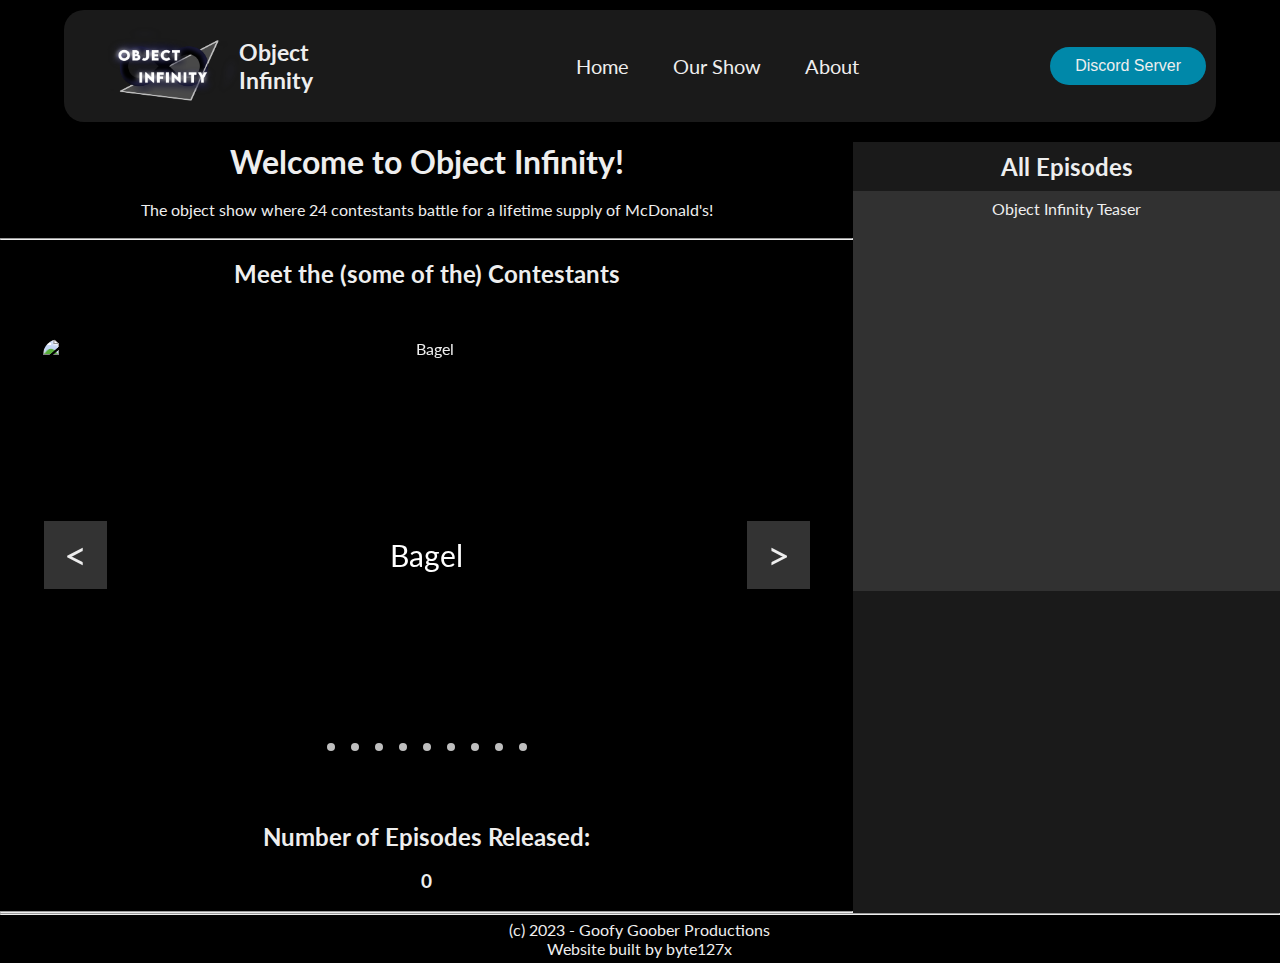
==== index.html @ 9f931501 "Add files via upload" ====
<!DOCTYPE html>
<html>
<head>
	<meta charset="utf-8">
	<meta name="viewport" content="width=device-width, initial-scale=1">
	<link rel="stylesheet" type="text/css" href="style.css">
	<title>Object Infinity</title>
</head>
<body>
	<header>
		<div id="headimg">
			<img src="header.png" alt='Object Infinity' onclick='window.location.href = window.location.href'>
			<h4>Object Infinity</h4>
		</div>
		<nav>
			<ul class='nav-links'>
				<li><a href=''>Home</a></li>
				<li><a href='show.html'>Our Show</a></li>
				<li><a href='about.html'>About</a></li>
			</ul>
		</nav>
		<button><a class='cta' href='https://discord.gg/JDAFrXkn5'>Discord Server</a></button>
	</header>
	<main>
		<h1>Welcome to Object Infinity!</h1><br>
		<p>The object show where 24 contestants battle for a lifetime supply of McDonald's!</p><br>
		<hr><br>
		<h2>Meet the (some of the) Contestants</h2><br>
		<section class="img-container">
			<div class="slider-wrapper">
				<div class="slider">
					<div class="image">
						<img src="assets/Bagel.png" alt='Bagel' id='slide-1'>
						<span>Bagel</span>
					</div>
					<div class="image">
						<img src="assets/Bushy.png" alt='Bushy' id='slide-2'>
						<span>Bushy</span>
					</div>
					<div class="image">
						<img src="assets/Chair.png" alt='Chair' id='slide-3'>
						<span>Chair</span>
					</div>
					<div class="image">
						<img src="assets/Fishing Rod.png" alt='Fishing Rod' id='slide-4'>
						<span>Fishing Rod</span>
					</div>
					<div class="image">
						<img src="assets/Flamey.png" alt='Flamey' id='slide-5'>
						<span>Flamey</span>
					</div>
					<div class="image">
						<img src="assets/Flashlight.png" alt='Flashlight' id='slide-6'>
						<span>Flashlight</span>
					</div>
					<div class="image">
						<img src="assets/iPad.png" alt='iPad' id='slide-7'>
						<span>iPad</span>
					</div>
					<div class="image">
						<img src="assets/Steak.png" alt='Steak' id='slide-8'>
						<span>Steak</span>
					</div>
					<div class="image">
						<img src="assets/Water.png" alt='Water Bottle' id='slide-9'>
						<span>Water Bottle</span>
					</div>
				</div>
				<div class="slider-nav">
					<a href="#slide-1" onclick='setSlideNum(1)'></a>
					<a href="#slide-2" onclick='setSlideNum(2)'></a>
					<a href="#slide-3" onclick='setSlideNum(3)'></a>
					<a href="#slide-4" onclick='setSlideNum(4)'></a>
					<a href="#slide-5" onclick='setSlideNum(5)'></a>
					<a href="#slide-6" onclick='setSlideNum(6)'></a>
					<a href="#slide-7" onclick='setSlideNum(7)'></a>
					<a href="#slide-8" onclick='setSlideNum(8)'></a>
					<a href="#slide-9" onclick='setSlideNum(9)'></a>
				</div>
				<div class="slider-buttons">
					<a id='back' href='#slide-1' onclick='prevSlide()'><</a>
					<a id='next' href='#slide-2' onclick='nextSlide()'>></a>
				</div>
			</div>
		</section><br>
		<h2>Number of Episodes Released:</h2><br>
		<h3>0</h3><br>
		<hr>
	</main>
	<aside>
		<h2>All Episodes</h2>
		<div class="episode">
			<p>Object Infinity Teaser</p>
			<iframe width="1" height="1" src="https://www.youtube-nocookie.com/embed/I56_nE1WWLE" title="YouTube video player" frameborder="0" allow="accelerometer; autoplay; clipboard-write; picture-in-picture; web-share" allowfullscreen></iframe>
		</div>
	</aside>
	<footer>
		<hr>
		<p class='foot-text'>(c) 2023 - Goofy Goober Productions<br>Website built by <a href="https://byte127x.github.io">byte127x</a></p>
	</footer>
</body>
</html>
<script type="text/javascript">
	var slider_number = 1
	function nextSlide() {
		if (slider_number >= 9) {
			return
		}
		slider_number++
		document.getElementById('next').href = `#slide-${slider_number}`
		document.getElementById('back').href = `#slide-${slider_number-1}`
	}

	function prevSlide() {
		if (slider_number <= 1) {
			return
		}
		slider_number--
		document.getElementById('next').href = `#slide-${slider_number+1}`
		document.getElementById('back').href = `#slide-${slider_number}`
	}

	function setSlideNum(num) {
		slider_number = num
	}
</script>
---- style.css ----
@import url('https://fonts.googleapis.com/css2?family=Lato&display=swap');

* {
	margin: 0;
	padding: 0;
	box-sizing: border-box;
}

body {
	background: #000;
	color: #eee;
	font-family: 'Lato', sans-serif;
	font-weight: 400;

	display: grid;
	grid-template-columns: 2fr 1fr;
	grid-template-areas:
		'head head'
		'body side'
		'foot foot';
}

li, a {
	font-size: 16px;
	color: #eee;
	text-decoration: none;
}

header {
	background-color: rgba(255, 255, 255, 0.1);
	display: flex;
	justify-content: space-between;
	align-items: center;
	margin: 10px 5%;
	padding: 10px;
	grid-area: head;
	border-radius: 20px;
	margin-bottom: 20px;
}

button {
	padding: 10px 25px;
	background-color: rgba(0, 136, 169, 1);
	border: none;
	border-radius: 50px;
	cursor: pointer;
	transition: all 300ms ease;
}

button:hover {
	background-color: rgba(0, 136, 169, 0.8);
}

main {
	text-align: center;
	grid-area: body;
}

aside {
	text-align: center;
	grid-area: side;
	background-color: rgba(255, 255, 255, 0.1);
}

aside > h2 {
	margin: 10px;
}

iframe {
	width: 100%;
	height: 100%;
}

table, th, td {
	border: 1px solid;
	padding: 5px;
	position: relative;
}

td > img {
	width: 90px;
	position: absolute;
	top: 50%;
	left: 50%;
	transform: translateX(-50%) translateY(-50%);
}

.hasimg-td {
	padding: 40px;
}

.episode {
	height: 400px;
	background-color: rgba(255, 255, 255, 0.1);
}

.episode > p {
	padding: 8px;
	font-size: 16px;
}

.nav-links {
	list-style: none;
}

.nav-links > li {
	display: inline-block;
	padding: 0 20px;
}

.nav-links > li > a {
	font-size: 20px;
	transition: all 300ms ease;
}

.nav-links > li > a:hover {
	color: #0088a9;
}

#headimg {
	cursor: pointer;
	display: flex;
	align-items: center;
	justify-content: center;
}

#headimg > img, #headimg > h4 {
	width: 165px;
	display: inline-block;
}

#headimg > h4 {
	font-size: 1.45rem;
	width: 145px;
}

footer {
	grid-area: foot;
}

.foot-text {
	text-align: center;
	margin: 5px;
}

@media (max-width: 720px) {
	body {
		grid-template-areas:
			'head head'
			'body body'
			'side side'
			'foot foot';
	}

	aside {
		background: #000;
	}
}





.img-container {
	padding: 2rem;
}

.slider-wrapper {
	position: relative;
	max-width: 48rem;
	margin: 0 auto;
}

.slider {
	border-radius: 1rem;
	display: flex;
	aspect-ratio: 16/9;
	overflow-x: hidden;
	scroll-snap-type: x mandatory;
	scroll-behavior: smooth;
	box-shadow: 0 1.5rem 3rem -0.75rem rgba(0, 0, 0, 0.25);
}

.slider > .image {
	position: relative;
	display: flex;
	flex: 1 0 100%;
	scroll-snap-align: start;
	width: 100%;
}

.slider > .image > span {
	color: white;
	position: absolute;
	background-color: rgba(0, 0, 0, 0.2);
	top: 50%;
	left: 50%;
	transform: translateX(-50%) translateY(-50%);
	padding: 10px;
	font-size: 30px;
}

.slider > .image > img {
	object-fit: contain;
	aspect-ratio: 16/9;
}

.slider-nav {
	display: flex;
	column-gap: 1rem;
	position: absolute;
	bottom: 1.25rem;
	left: 50%;
	transform: translateX(-50%);
	z-index: 2;
}

.slider-nav > a {
	width: 0.5rem;
	height: 0.5rem;
	border-radius: 50%;
	background-color: #fff;
	opacity: 0.75;
	transition: opacity ease 250ms;
}

.slider-buttons > a {
	font-size: 40px;
	padding: 10px 20px;
	background-color: rgba(255, 255, 255, 0.2);
}

.slider-nav > a:hover {
	opacity: 100%;
}

.slider-text-overlay > h3 {
	font-size: 30px;
	background-color: rgba(0, 0, 0, 0.2);
	padding: 10px;
	border-radius: 10px;
	color: #fff;
}

.slider-text-overlay {
	background-color: red;
	width: 48r;
}

.slider-buttons, .slider-text-overlay-container {
	display: flex;
	position: absolute;
	left: 50%;
	bottom: 50%;
	transform: translateX(-50%) translateY(50%);
	column-gap: 40rem;
}
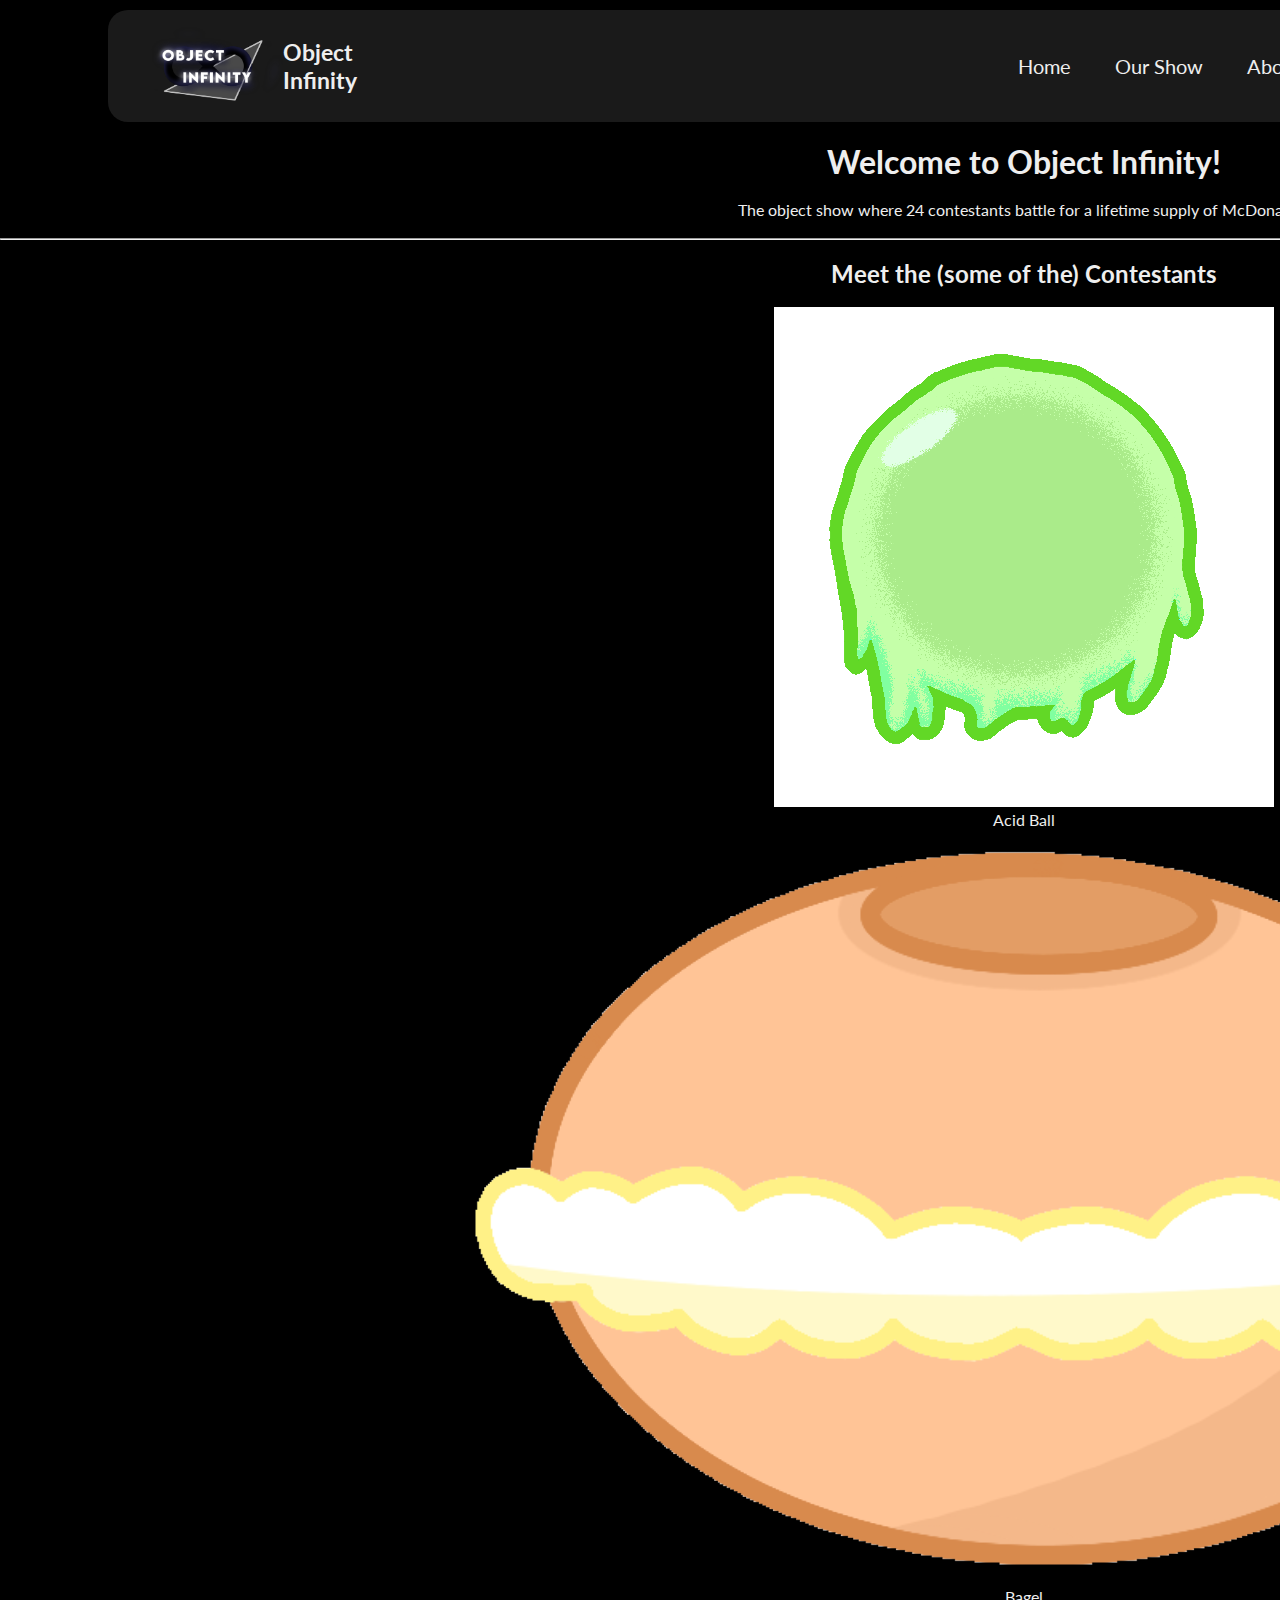
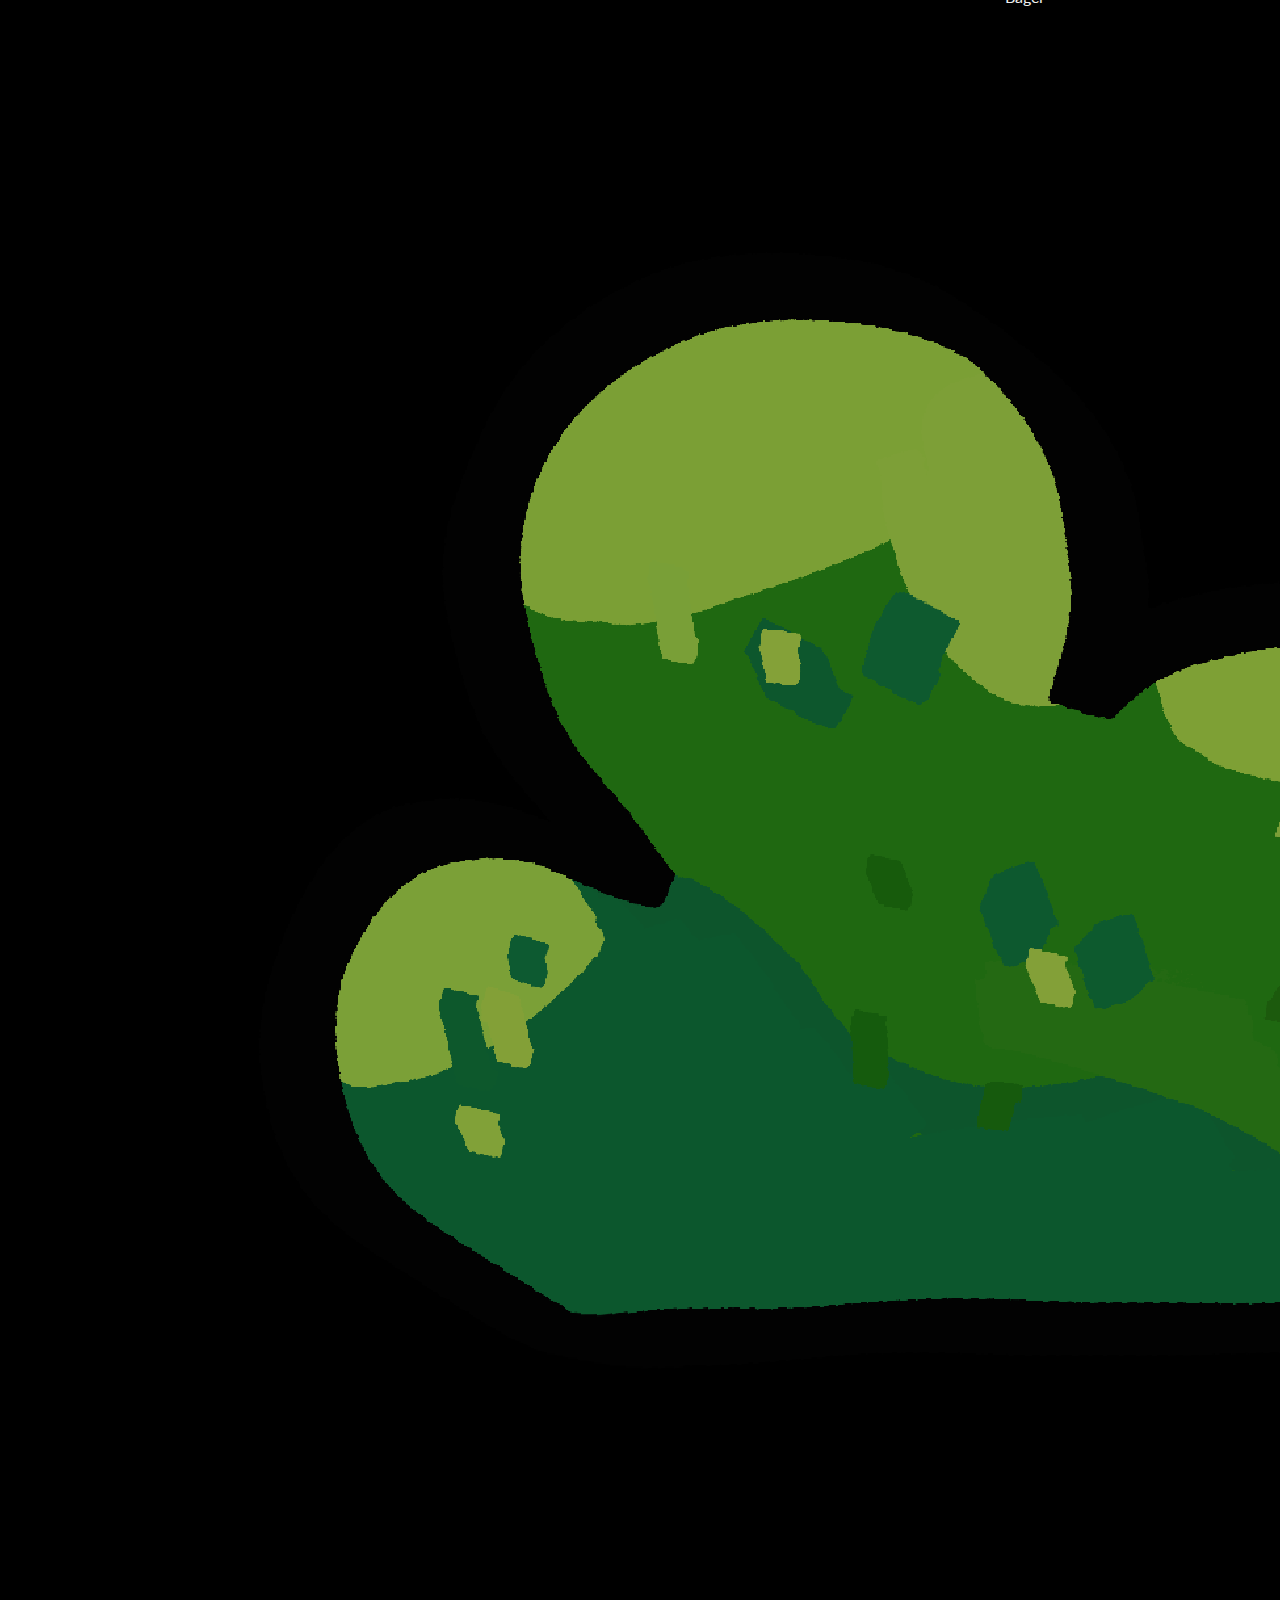
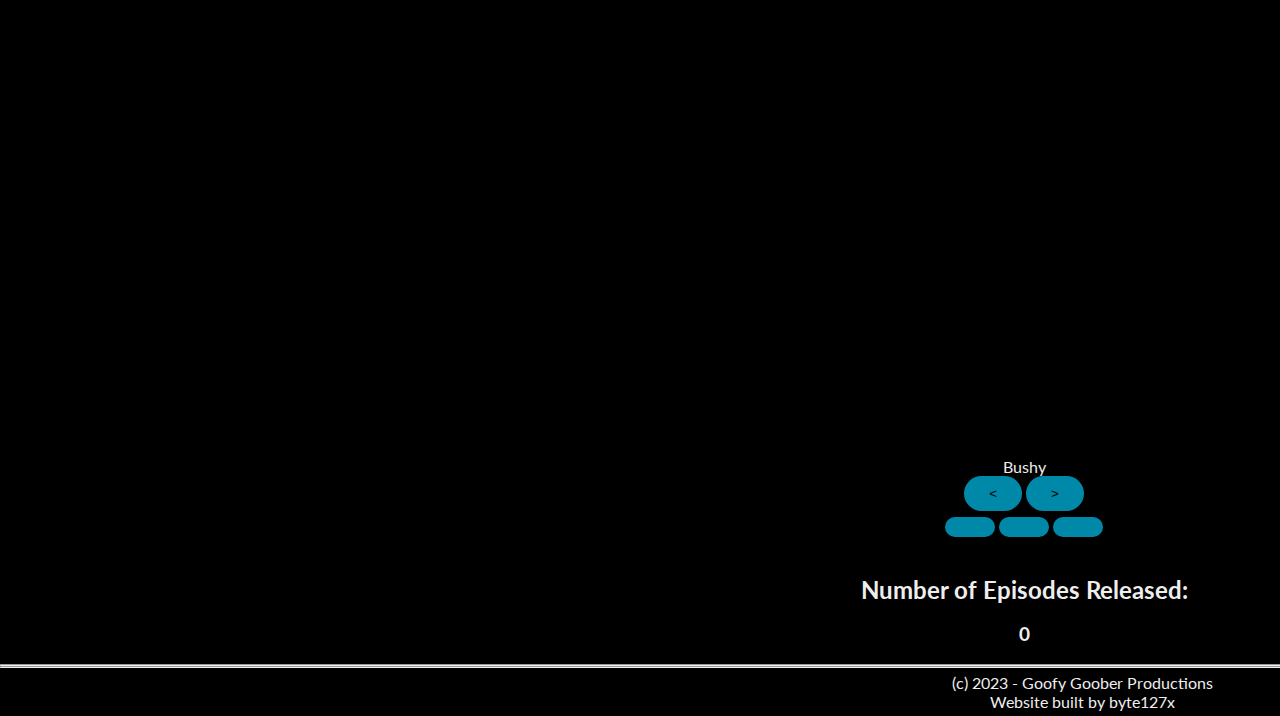
==== commit 165c9c89: "Update index.html" ====
--- a/index.html
+++ b/index.html
@@ -26,63 +26,35 @@
 		<p>The object show where 24 contestants battle for a lifetime supply of McDonald's!</p><br>
 		<hr><br>
 		<h2>Meet the (some of the) Contestants</h2><br>
-		<section class="img-container">
-			<div class="slider-wrapper">
-				<div class="slider">
-					<div class="image">
-						<img src="assets/Bagel.png" alt='Bagel' id='slide-1'>
+
+		<div class="carousel">
+			<div class='carousel-track-container'>
+				<ul class="carousel-track">
+					<li class="carousel-slide current-slide">
+						<div><img class='caro-img' src="assets/Acid Ball.png" alt='Acid Ball'></div>
+						<span>Acid Ball</span>
+					</li>
+					<li class="carousel-slide">
+						<div><img class='caro-img' src="assets/Bagel.png" alt='Bagel'></div>
 						<span>Bagel</span>
-					</div>
-					<div class="image">
-						<img src="assets/Bushy.png" alt='Bushy' id='slide-2'>
+					</li>
+					<li class="carousel-slide">
+						<div><img class='caro-img' src="assets/Bushy.png" alt='Bushy'></div>
 						<span>Bushy</span>
-					</div>
-					<div class="image">
-						<img src="assets/Chair.png" alt='Chair' id='slide-3'>
-						<span>Chair</span>
-					</div>
-					<div class="image">
-						<img src="assets/Fishing Rod.png" alt='Fishing Rod' id='slide-4'>
-						<span>Fishing Rod</span>
-					</div>
-					<div class="image">
-						<img src="assets/Flamey.png" alt='Flamey' id='slide-5'>
-						<span>Flamey</span>
-					</div>
-					<div class="image">
-						<img src="assets/Flashlight.png" alt='Flashlight' id='slide-6'>
-						<span>Flashlight</span>
-					</div>
-					<div class="image">
-						<img src="assets/iPad.png" alt='iPad' id='slide-7'>
-						<span>iPad</span>
-					</div>
-					<div class="image">
-						<img src="assets/Steak.png" alt='Steak' id='slide-8'>
-						<span>Steak</span>
-					</div>
-					<div class="image">
-						<img src="assets/Water.png" alt='Water Bottle' id='slide-9'>
-						<span>Water Bottle</span>
-					</div>
-				</div>
-				<div class="slider-nav">
-					<a href="#slide-1" onclick='setSlideNum(1)'></a>
-					<a href="#slide-2" onclick='setSlideNum(2)'></a>
-					<a href="#slide-3" onclick='setSlideNum(3)'></a>
-					<a href="#slide-4" onclick='setSlideNum(4)'></a>
-					<a href="#slide-5" onclick='setSlideNum(5)'></a>
-					<a href="#slide-6" onclick='setSlideNum(6)'></a>
-					<a href="#slide-7" onclick='setSlideNum(7)'></a>
-					<a href="#slide-8" onclick='setSlideNum(8)'></a>
-					<a href="#slide-9" onclick='setSlideNum(9)'></a>
-				</div>
-				<div class="slider-buttons">
-					<a id='back' href='#slide-1' onclick='prevSlide()'><</a>
-					<a id='next' href='#slide-2' onclick='nextSlide()'>></a>
-				</div>
+					</li>
+				</ul>
 			</div>
-		</section><br>
+			<button class='carousel-btn carousel--left is-hidden'><</button>
+			<button class='carousel-btn carousel--right'>></button>
+
+			<div class="carousel-nav">
+				<button class="carousel-indicator current-slide"></button>
+				<button class="carousel-indicator"></button>
+				<button class="carousel-indicator"></button>
+			</div>
+		</div>
+
+		</section><br><br>
 		<h2>Number of Episodes Released:</h2><br>
 		<h3>0</h3><br>
 		<hr>
@@ -99,6 +71,7 @@
 		<p class='foot-text'>(c) 2023 - Goofy Goober Productions<br>Website built by <a href="https://byte127x.github.io">byte127x</a></p>
 	</footer>
 </body>
+<script type="text/javascript" src='script.js'></script>
 </html>
 <script type="text/javascript">
 	var slider_number = 1
@@ -123,4 +96,4 @@
 	function setSlideNum(num) {
 		slider_number = num
 	}
-</script>+</script>
